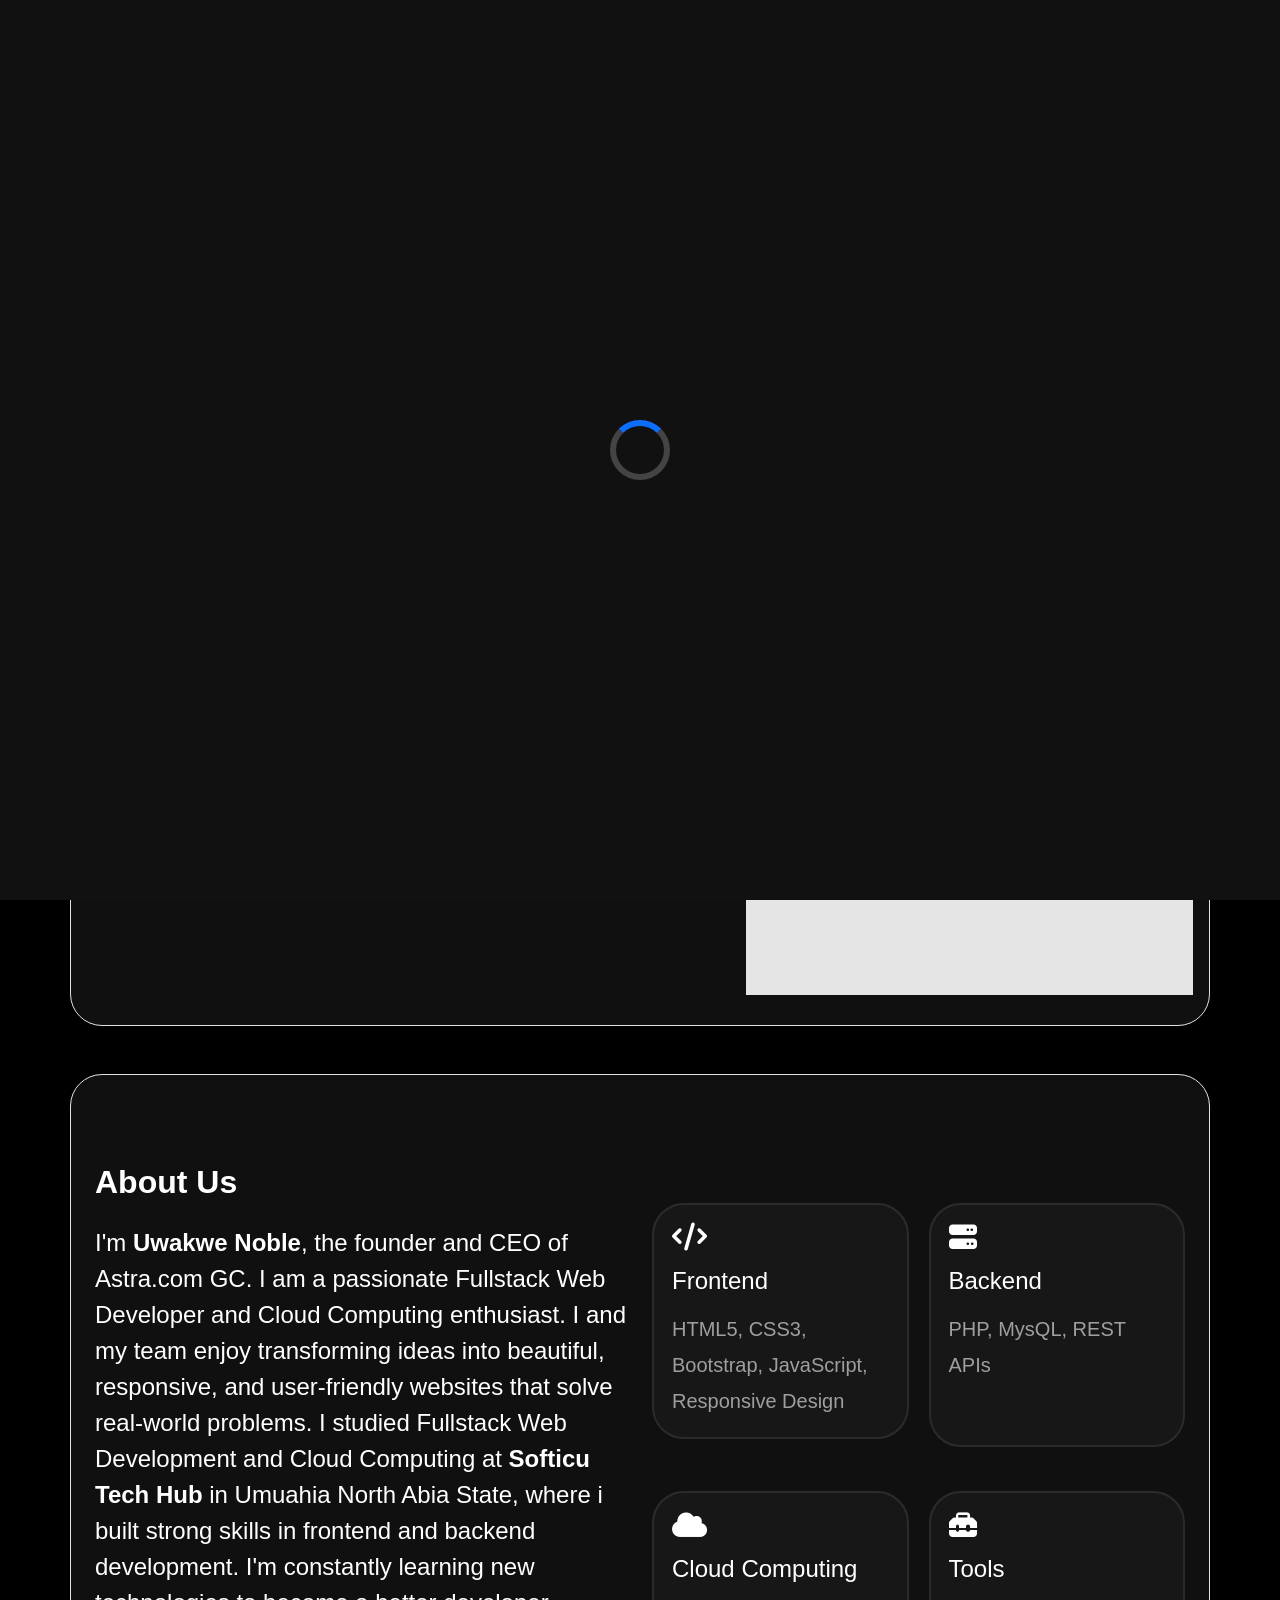
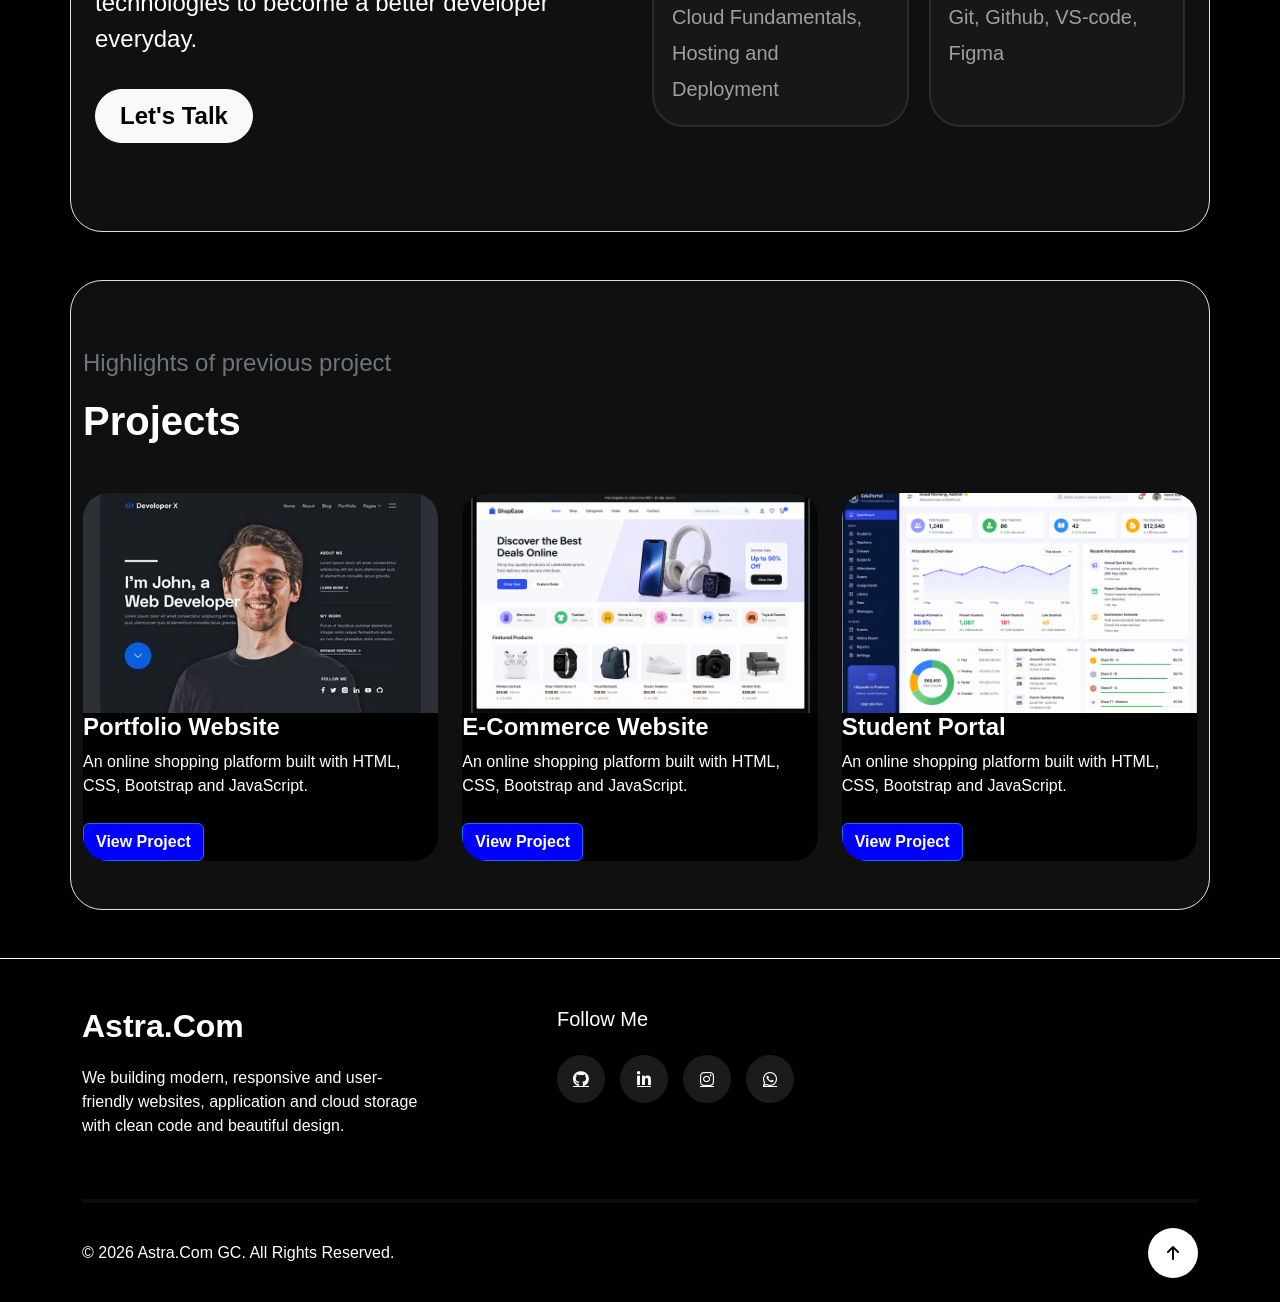
==== index.html @ ccfd7651 "Add Astra Tech portfolio website" ====
<!DOCTYPE html>
<html lang="en">

<head>
    <meta charset="UTF-8">
    <meta name="viewport" content="width=device-width, initial-scale=1.0">

    <title>Astra</title>

    <!-- Bootstrap -->
    <link href="https://cdn.jsdelivr.net/npm/bootstrap@5.3.7/dist/css/bootstrap.min.css" rel="stylesheet">

    <!-- Font Awesome -->
    <link rel="stylesheet" href="https://cdnjs.cloudflare.com/ajax/libs/font-awesome/6.7.2/css/all.min.css">

    <!-- main css -->
    <link rel="stylesheet" href="styles/main-style.css">
    <link rel="stylesheet" href="styles/modal.css">
    <link rel="stylesheet" href="styles/loader.css">


    <!-- javascript -->
    <script src="script/modal.js"></script>
    <script src="script/loader.js"></script>
    <script src="script/validation.js"></script>
    <script src="script/contact.js"></script>

    <!-- AOS -->
    <link href="https://unpkg.com/aos@2.3.4/dist/aos.css" rel="stylesheet">

</head>

<body>

    <div id="preloader">
        <div class="loader"></div>
    </div>


    <div class="container-lg main-box border rounded-5 my-5 px-3" id="#navbar">
        <nav class="navbar navbar-expand-lg navbar-dark py-4 px-5">

            <div class="container-fluid" data-aos="fade-up">
                <a class="navbar-brand fw-bold fs-2" href="#">
                    Astra<span>.Com</span>
                </a>

                <div class="collapse navbar-collapse" id="menu">

                    <ul class="navbar-nav mx-auto">

                        <li class="nav-item">
                            <a href="#contact" class="nav-link fw-bold fs-5"  aria-label=" Contact">Contact</a>
                        </li>

                        <li class="nav-item">
                            <a href="#project" class="nav-link fw-bold fs-5" aria-label="Projects">Projects</a>
                        </li>

                        <li class="nav-item">
                            <a href="https://t.me/AstraC0mpany" class="nav-link fw-bold fs-5"  aria-label="team">Join Telegram</a>
                        </li>

                    </ul>

                    <a href="https://mail.google.com/mail/?view=cm&fs=1&to=astrahubc@gmail.com&su=Project%20Inquiry" target="_blank" rel="noopener noreferrer" class="btn btn-light rounded-pill px-4">
                        Hire Me
                    </a>
                
                </div>

            </div>

        </nav>

    <!-- HERO-->
        <section class="hero" data-aos="fade-right">
            <div class="row align-items-center">
                <div class="col-lg-7 g-4">  
                    <p class="text-secondary fs-4">
                        Full Stack Developer
                    </p>

                    <h4 class="display-3 fw-bold">
                        Building
                        <br>
                        Modern
                        <br>
                        Web Experiences
                    </h4>

                    <p class="lead mt-4">
                        We design and develop modern,
                        responsive and high-performance
                        websites, apps and clouds using HTML, CSS,
                        Bootstrap, JavaScript and PHP.
                    </p>

                    <div class="mt-5 g-5">
                        <a href="#project" class="btn btn-outline-light btn-lg rounded-pill px-5 mb-3">
                            View My Work
                        </a>

                        <a href="other-services.html" class="btn btn-outline-light btn-lg rounded-pill px-5 mb-3">
                            Other services
                        </a>
                    </div>

                </div>  

                    <div class="col-lg-5 text-center">  
                        <img src="images/profilex.jpg" alt="Profile photo" class="img-fluid hero-im mt-3 rounded-5...">   
                    </div>

            </div>

        </section>
    </div>


    <!-- about and skills -->
    <div class="container-lg main-box rounded-5 border border-1 p-4" data-aos="fade-left">
        <section class="py-5">
            <div class="row align-items-center">

                <div class="col-lg-6" id="about-text">
                    <h2 class="section-title mt-3 fw-bold">About Us</h2>

                    <p class="about-text mt-4 fs-4">
                        I'm <strong>Uwakwe Noble</strong>, the founder and CEO of Astra.com  GC. 
                        I am a passionate Fullstack Web Developer and Cloud Computing enthusiast. I and my team enjoy transforming ideas into beautiful, responsive, and user-friendly websites that solve real-world problems. I studied Fullstack Web Development and Cloud Computing at <strong>Softicu Tech Hub</strong> in Umuahia North Abia State, where i built strong skills in frontend and backend development. I'm constantly learning new technologies to become a better developer everyday.
                    </p>

                    <a href="https://t.me/AstraC0mpany" class="btn btn-light mt-3 mb-3 px-4 py-2 rounded-pill fs-4">Let's Talk</a>

                </div>

                <div class="col-lg-6">

                    <div class="skills-container">
                        <div class="skill-card mt-4 rounded-5 fs-5 fw-2 mb-2">
                            <i class="fa-solid fa-code fs-3 mb-3"></i>
                            <h4>Frontend</h4>
                            <p>HTML5, CSS3, Bootstrap, JavaScript, Responsive Design</p>
                        </div>

                        <div class="skill-card mt-4 rounded-5 fs-5 fw-2 ">
                            <i class="fa-solid fa-server fs-3 mb-3"></i>
                            <h4>Backend</h4>
                            <p>PHP, MysQL, REST APIs</p>
                        </div>

                        <div class="skill-card mt-4 rounded-5 fs-5 fw-2 ">
                            <i class="fa-solid fa-cloud fs-3 mb-3"></i>
                            <h4>Cloud Computing</h4>
                            <p>Cloud Fundamentals, Hosting and Deployment</p>
                        </div>

                        <div class="skill-card mt-4 rounded-5 fs-5 fw-2 ">
                            <i class="fa-solid fa-toolbox fs-3 mb-3"></i>
                            <h4>Tools</h4>
                            <p>Git, Github, VS-code, Figma</p>
                        </div>
                    </div>

                </div>
            </div>

        </section>

    </div>
    


    <!-- projects -->

    <div class="container-lg main-box rounded-5 mt-5 border border-1" id="project">
        <section class="projects py-5 mt-3" id="project">
        
            <div class="section-title mb-5">
                <p class="text-secondary fs-4">Highlights of previous project</p>
                <h2 class="display-6 fw-bold">Projects</h2>
            </div>
        
            <div class="row g-4">
        
                <!-- Card 1 -->
                <div class="col-md-4">
        
                    <div class="project-card" data-aos="zoom-in">
                        <img src="images/Portfolio Website.jpg" alt="Project Image">
                    
                        <h4>Portfolio Website</h4>
                    
                        <p>An online shopping platform built with HTML, CSS, Bootstrap and JavaScript.</p>
                    
                        <button class="btn btn-primary" data-bs-toggle="modal" data-bs-target="#projectModal"
                            onclick="openProjectModal(this)">
                            View Project
                        </button>
                    </div>

                </div>
        
                
                <!-- Card 2 -->
                <div class="col-md-4">

                    <div class="project-card" data-aos="zoom-in">
                        <img src="images/E-commerce Website.png" alt="Project Image">
                    
                        <h4>E-Commerce Website</h4>
                    
                        <p>An online shopping platform built with HTML, CSS, Bootstrap and JavaScript.</p>
                    
                        <button class="btn btn-primary" data-bs-toggle="modal" data-bs-target="#projectModal"
                            onclick="openProjectModal(this)">
                            View Project
                        </button>
                    </div>
        
                </div>
        

                <!-- Card 3 -->
                <div class="col-md-4">
        
                    <div class="project-card" data-aos="zoom-in">
                        <img src="images/Student Portal.png" alt="Project Image">
                    
                        <h4 class="mb-2">Student Portal</h4>
                    
                        <p>An online shopping platform built with HTML, CSS, Bootstrap and JavaScript.</p>
                    
                        <button class="btn btn-primary" data-bs-toggle="modal" data-bs-target="#projectModal"
                            onclick="openProjectModal(this)">
                            View Project
                        </button>
                    </div>
        
                </div>
        
            </div>
        
        </section>
    </div>


    <!-- footer -->
    
    <footer class="footer mt-5" data-aos="fade-up">
    
        <div class="container mt-5 mb-4">
    
            <div class="row gy-5">
    
                <!-- Brand -->
    
                <div class="col-lg-5">
    
                    <h2 class="footer-logo">
                        Astra<span>.Com</span>
                    </h2>
    
                    <p class="footer-text">
                        We building modern, responsive and user-friendly
                        websites, application and cloud storage with clean code and beautiful design.
                    </p>
    
                </div>
    
    
                <!-- Social -->
    
                <div class="col-lg-4">
    
                    <h5 class="mb-4">Follow Me</h5>
    
                    <div class="footer-social">
                        <a href="https://github.com/freshynoble-hub" aria-label="Github Profile"><i class="fab fa-github"></i></a>
                        
                        <a href="https://www.LinkedIn.com/in/noble-c-4a9157367?utm"  aria-label="LinkedIn Profile"><i class="fab fa-linkedin-in"></i></a>

                        <a href="https://Instagram.com/astra.c0m" aria-label="Instagram Profile"><i class="fab fa-instagram"></i></a>
                        
                        <a href="https://wa.me/2349112857046" aria-label="Instagram Profile"><i class="fab fa-whatsapp"></i></a>
                    </div>
    
                </div>
    
            </div>
    
            <hr>
    
            <div class="d-flex flex-column flex-md-row justify-content-between align-items-center">
    
                <p class="mb-2 mb-md-0">
                    © 2026 Astra.Com GC. All Rights Reserved.
                </p>
    
                <a href="#navbar"  aria-label="top btn" class="top-btn rounded-5">
                    <i class="fas fa-arrow-up"></i>
                </a>
    
            </div>
    
        </div>
    
    </footer>
    
    <!-- Modal -->
    <div class="modal fade" id="projectModal" tabindex="-1">
        <div class="modal-dialog modal-lg">
            <div class="modal-content">

                <div class="modal-header">
                    <h5 class="modal-title" id="projectTitle">Next Up</h5>
                    <button type="button" class="btn-close" data-bs-dismiss="modal" aria-label="btn close"></button>
                </div>

                <div class="modal-body">
                    <img id="projectImage" class="img-fluid mb-3" alt="" src="">
                    <p id="projectDescription"></p>
                </div>

            </div>
        </div>
    </div>
    
    <!-- bootsstrap -->
    <script src="https://cdn.jsdelivr.net/npm/bootstrap@5.3.0/dist/js/bootstrap.bundle.min.js"></script>

    <!-- AOS -->
    <script src="https://unpkg.com/aos@2.3.4/dist/aos.js"></script>

    <script>
        AOS.init({
            duration: 1000,
            easing: "ease-in-out",
            once: false,
            mirror: true
        });

        window.addEventListener("load", function () {
            AOS.refresh();
        });
    </script>

    </body>
</html>
---- styles/main-style.css ----
* {
    margin: 0;
    padding: 0;
    box-sizing: border-box;
}

body {
    background:black;
    font-family: Arial, Helvetica, sans-serif;
    color: white;
}

.main-box {
    border-color: #2f2f2f;
    border: 2px;
    background: #101010;
}

.navbar {
    position: sticky;
    z-index: 999;
    background: rgba(16, 16, 16, .85);
    border-radius: 20px;
}

.navbar-brand span {
    color: white;
}

.nav-link {
    color: white;
    margin-left: 20px;
}

.nav-link:hover {
    color: #2f2f2f;
}

.hero {
    padding: 30px 0;
}

.hero p {
    color: white;
}

.hero-img {
    width: 100%;
    max-width: 380px;
    border-radius: 30px;
}

.icons a {
    width: 55px;
    height: 55px;
    display: inline-flex;
    align-items: center;
    justify-content: center;
    border: 1px solid #2f2f2f;
    border-radius: 50%;
    color: white;
    text-decoration: none;
    margin-right: 15px;
    transition: .3s;
    font-size: 22px;
}

.icons a:hover {
    background: white;
    color: black;
}

.btn {
    font-weight: bold;
}



/* about and skills */

.section-subtitle {
    color: #9f9f9f;
    letter-spacing: 2px;
}


.skills-container {
    display: grid;
    grid-template-columns: repeat(2, 1fr);
    gap: 20px;
}

.skill-card {
    background: #171717;
    border: 2px solid #2b2b2b;
    padding: 18px;
    transition: .4s;
}

.skill-card:hover {
    transform: translateY(4px);
    border-color: #fff;
    box-shadow: 0 20px 40px rgba(255, 255, 255, .08);
}

.skill-card i {
    color: #fff;
}

.skill-card h4 {
    margin-bottom: 15px;
    font-weight: 200;
}

.skill-card p {
    color: #9f9f9f;
    margin: 0;
    line-height: 1.8;
}



/* project */

.project-card {
    background: black;
    border-radius: 25px;
    overflow: hidden;
    transition: .4s;
}

.project-card img {
    height: 220px;
    width: 100%;
    object-fit: cover;
    background-size: cover;
}

.project-card h4 {
    font-weight: bold;
}

.project-card p {
    color: white;
    margin-bottom: 25px;
}

.project-card:hover {
    transform: translateY(-12px);
    box-shadow: 0 15px 40px rgba(156, 156, 156, 0.08);
}

.active-card {
    background: #2f2f2f;
}

.active-card p {
    color: white;
}

.active-card h4 {
    color: white;
}

.profile-card {
    padding: 20px;
    background: #151515;
    border-radius: 30px;
    border: 1px solid #2d2d2d;
}

.project-card .btn {
    color: white;
    background-color: blue;
}


/* footer */

.footer {
    border-top: 1px solid white;
}
.footer-logo {
    font-weight: 700;
    margin-bottom: 20px;
}

.footer-logo span {
    color: white;
}

.footer-text {
    color: white;
    max-width: 350px;
}

.footer-links li {
    margin-bottom: 15px;
}

.footer-links a {
    text-decoration: none;
    color: white;
    transition: .3s;
}

.footer-links a:hover {
    color: #fff;
    padding-left: 8px;
}

.footer-social {
    display: flex;
    gap: 15px;
    margin-top: 20px;
}

.footer-social a {
    width: 48px;
    height: 48px;
    display: flex;
    justify-content: center;
    align-items: center;
    border-radius: 50%;
    background: #1b1b1b;
    color: white;
    transition: .4s;
}

.footer-social a:hover {
    background: #fff;
    color: white;
    transform: translateY(-6px);
}

.footer hr {
    margin: 45px 0 25px;
    border: 2px solid #2f2f2f;
}

.top-btn {
    width: 50px;
    height: 50px;
    display: flex;
    justify-content: center;
    align-items: center;
    background: white;
    color: #000;
    text-decoration: none;
    transition: .4s;
}

.top-btn:hover {
    transform: translateY(-5px);
}
---- styles/modal.css ----
/* Modal */
.modal-content {
    background-color: #1e1e1e;
    color: #fff;
    border-radius: 15px;
    border: none;
}

.modal-header {
    border-bottom: 1px solid #444;
}

.modal-footer {
    border-top: 1px solid #444;
}

.modal-title {
    font-weight: bold;
    color: #fff;
}

.modal-body {
    width: 100%;
    max-height: 400px;
    object-fit: cover;
}

.btn-close {
    filter: invert(1);
}

#projectImage {
    width: 100%;
    border-radius: 10px;
    margin-bottom: 15px;
}

#projectDescription {
    line-height: 1.7;
    font-size: 16px;
}
---- styles/loader.css ----
/* Preloader */
#preloader {
    position: fixed;
    inset: 0;
    background: #111;
    display: flex;
    justify-content: center;
    align-items: center;
    z-index: 9999;
}

.loader {
    width: 60px;
    height: 60px;
    border: 6px solid #444;
    border-top: 6px solid #0d6efd;
    border-radius: 50%;
    animation: spin 1s linear infinite;
}

@keyframes spin {
    100% {
        transform: rotate(360deg);
    }
}
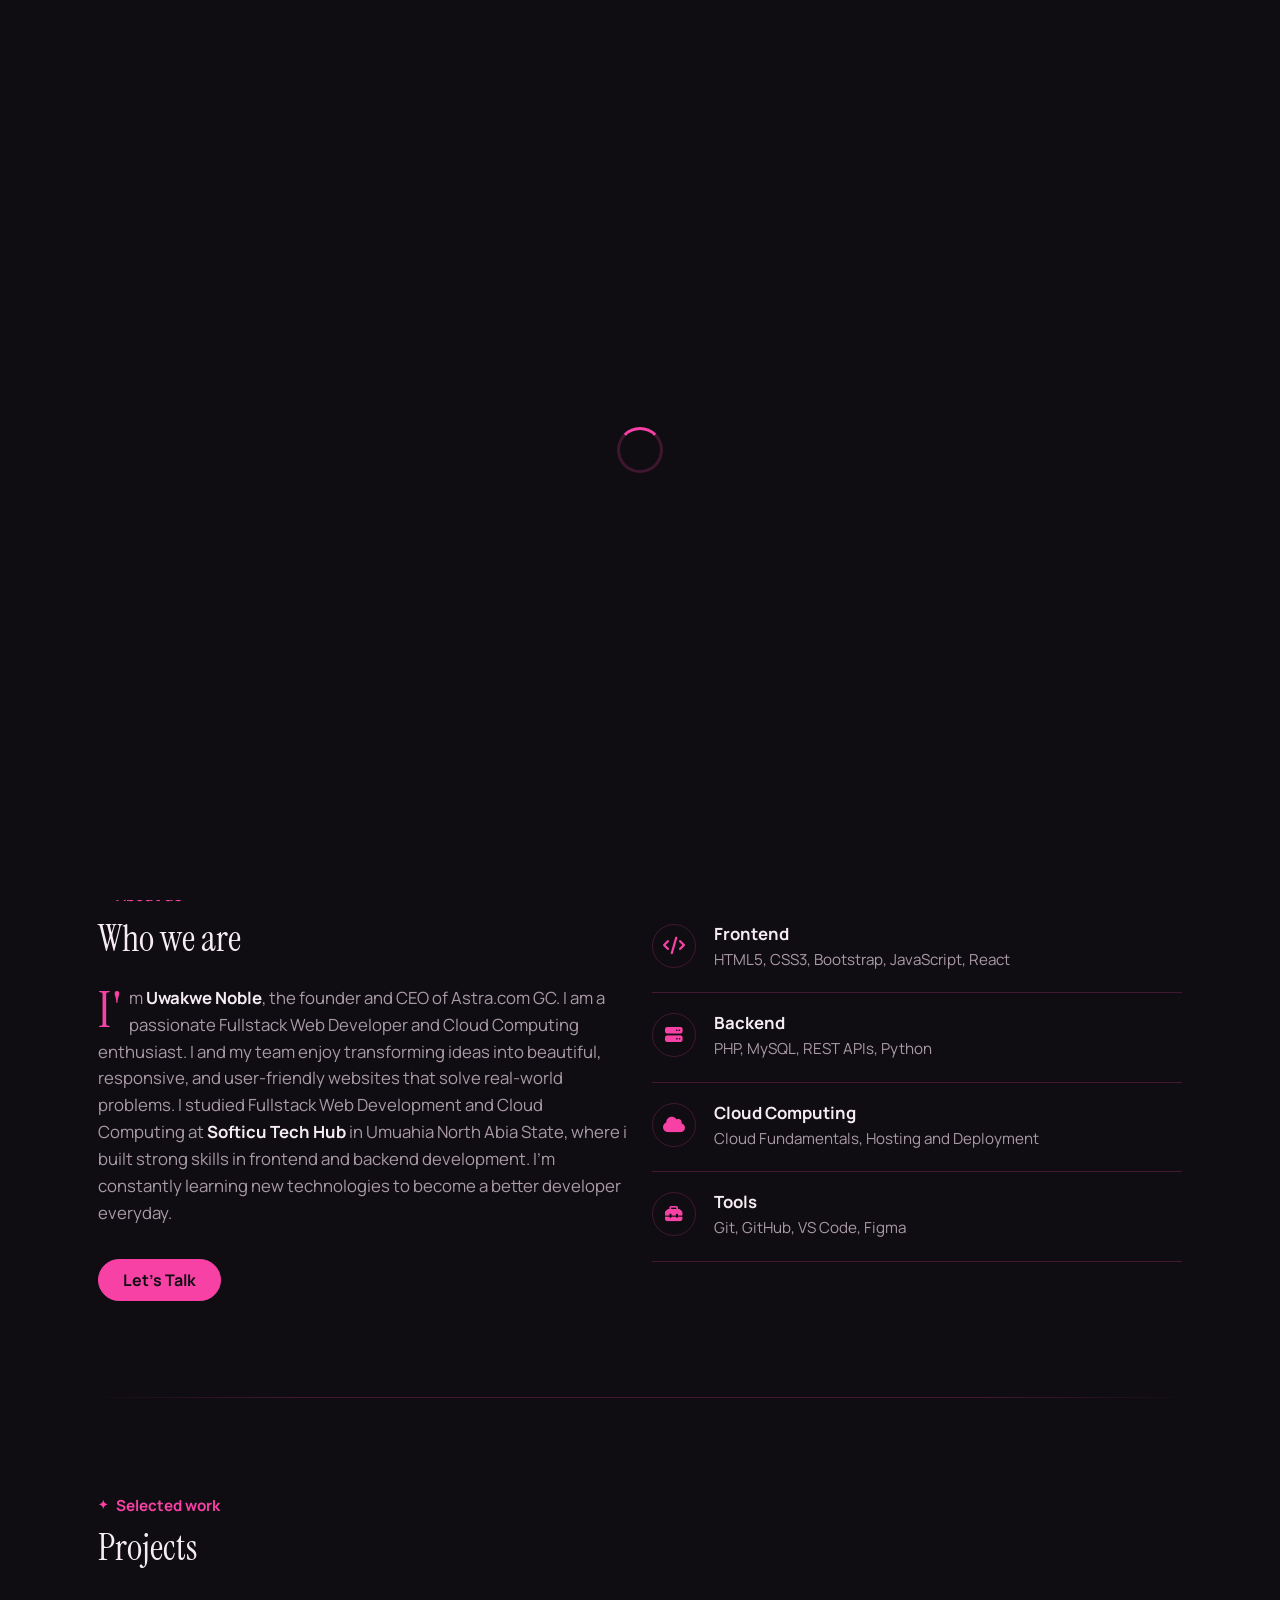
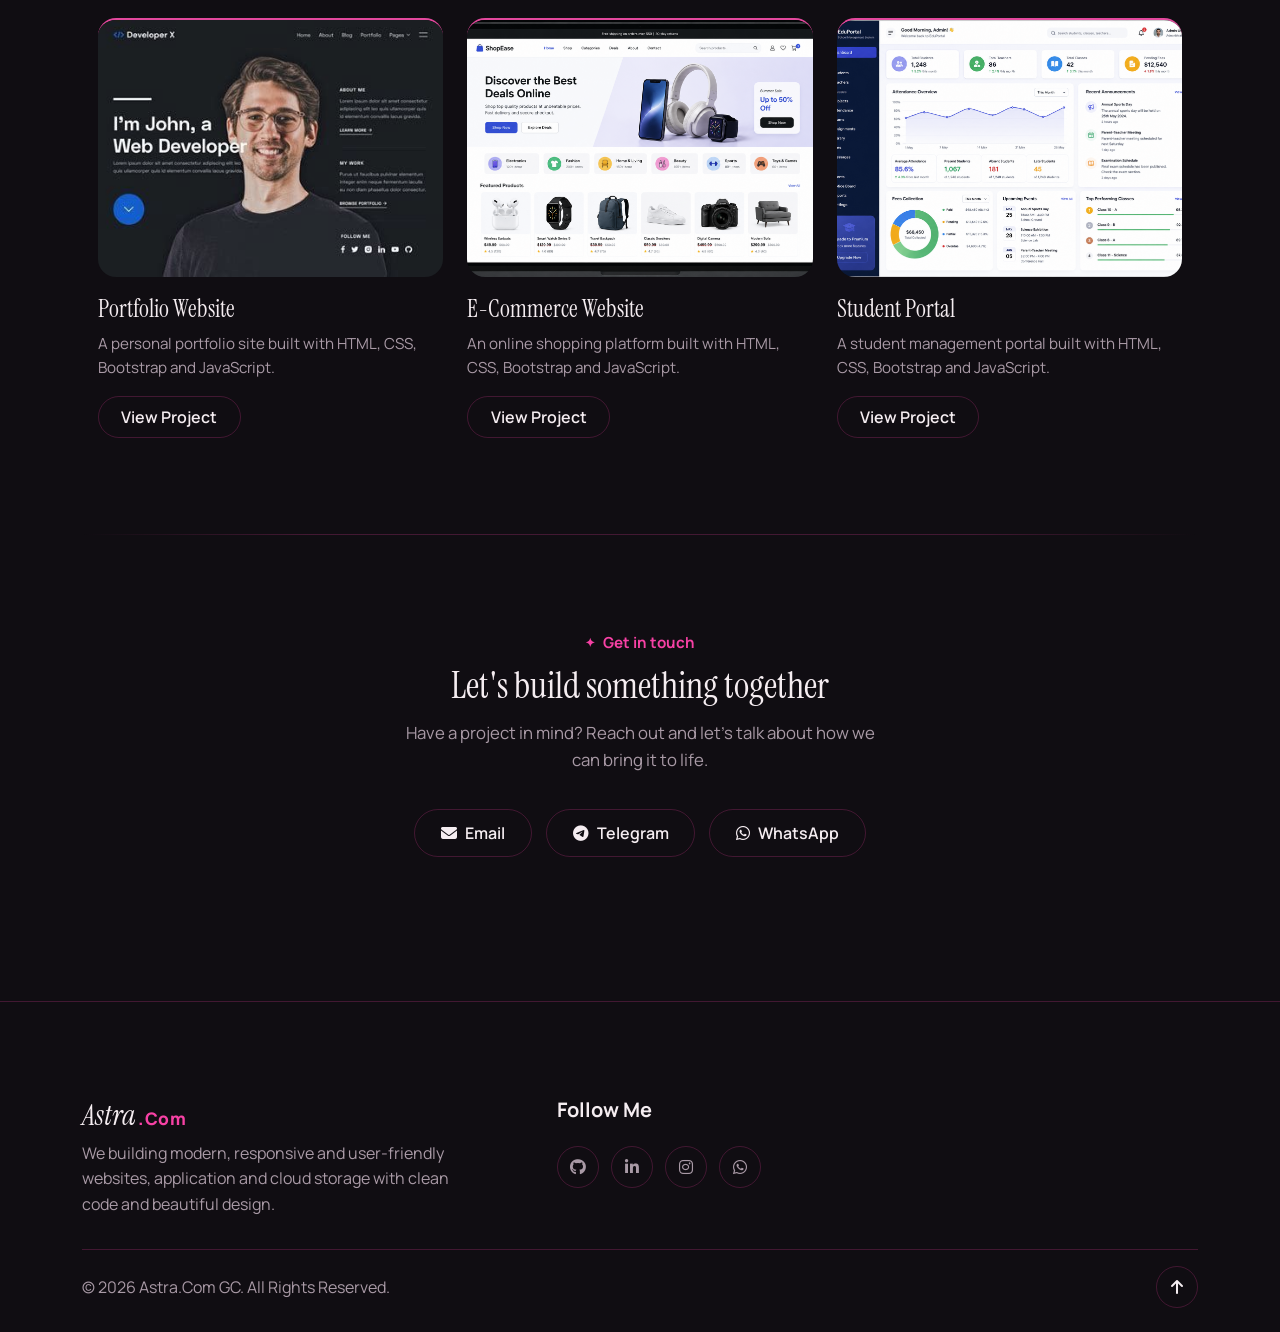
==== commit aa781cbb: "Redesign index.html: rose-pink theme, glassmorphic navbar, refreshed logo, working contact section" ====
--- a/index.html
+++ b/index.html
@@ -37,12 +37,12 @@
     </div>
 
 
-    <div class="container-lg main-box border rounded-5 my-5 px-3" id="#navbar">
-        <nav class="navbar navbar-expand-lg navbar-dark py-4 px-5">
-
-            <div class="container-fluid" data-aos="fade-up">
+    <div class="container-lg" id="navbar">
+        <nav class="navbar navbar-expand-lg navbar-dark py-4 px-lg-3">
+
+            <div class="container-fluid">
                 <a class="navbar-brand fw-bold fs-2" href="#">
-                    Astra<span>.Com</span>
+                    Astra<span>.C0m</span>
                 </a>
 
                 <div class="collapse navbar-collapse" id="menu">
@@ -50,7 +50,7 @@
                     <ul class="navbar-nav mx-auto">
 
                         <li class="nav-item">
-                            <a href="#contact" class="nav-link fw-bold fs-5"  aria-label=" Contact">Contact</a>
+                            <a href="#contact" class="nav-link fw-bold fs-5" aria-label="Contact">Contact</a>
                         </li>
 
                         <li class="nav-item">
@@ -58,35 +58,37 @@
                         </li>
 
                         <li class="nav-item">
-                            <a href="https://t.me/AstraC0mpany" class="nav-link fw-bold fs-5"  aria-label="team">Join Telegram</a>
+                            <a href="https://t.me/AstraC0mpany" class="nav-link fw-bold fs-5" aria-label="team">Join
+                                Telegram</a>
                         </li>
 
                     </ul>
 
-                    <a href="https://mail.google.com/mail/?view=cm&fs=1&to=astrahubc@gmail.com&su=Project%20Inquiry" target="_blank" rel="noopener noreferrer" class="btn btn-light rounded-pill px-4">
+                    <a href="https://mail.google.com/mail/?view=cm&fs=1&to=astrahubc@gmail.com&su=Project%20Inquiry"
+                        target="_blank" rel="noopener noreferrer" class="btn btn-light rounded-pill px-4">
                         Hire Me
                     </a>
-                
+
                 </div>
 
             </div>
 
         </nav>
 
-    <!-- HERO-->
-        <section class="hero" data-aos="fade-right">
+        <!-- HERO-->
+        <section class="hero" data-aos="fade-up">
             <div class="row align-items-center">
-                <div class="col-lg-7 g-4">  
+                <div class="col-lg-7 g-4">
                     <p class="text-secondary fs-4">
-                        Full Stack Developer
+                        <span class="star-mark">&#10022;</span> Full Stack Developer
                     </p>
 
                     <h4 class="display-3 fw-bold">
                         Building
                         <br>
-                        Modern
+                        modern web
                         <br>
-                        Web Experiences
+                        experiences
                     </h4>
 
                     <p class="lead mt-4">
@@ -106,60 +108,82 @@
                         </a>
                     </div>
 
-                </div>  
-
-                    <div class="col-lg-5 text-center">  
-                        <img src="images/profilex.jpg" alt="Profile photo" class="img-fluid hero-im mt-3 rounded-5...">   
-                    </div>
+                </div>
+
+                <div class="col-lg-5">
+                    <div class="hero-im-wrap">
+                        <img src="images/profilex.jpg" alt="Portrait of Uwakwe Noble" class="img-fluid hero-im">
+                        <div class="hero-badge"><span class="star-mark" style="font-size: 1.4rem;">&#10022;</span></div>
+                    </div>
+                </div>
 
             </div>
 
         </section>
     </div>
 
+    <div class="container-lg">
+        <div class="section-divider"></div>
+    </div>
+
 
     <!-- about and skills -->
-    <div class="container-lg main-box rounded-5 border border-1 p-4" data-aos="fade-left">
-        <section class="py-5">
+    <div class="container-lg">
+        <section class="about-block" data-aos="fade-up">
             <div class="row align-items-center">
 
                 <div class="col-lg-6" id="about-text">
-                    <h2 class="section-title mt-3 fw-bold">About Us</h2>
-
-                    <p class="about-text mt-4 fs-4">
-                        I'm <strong>Uwakwe Noble</strong>, the founder and CEO of Astra.com  GC. 
-                        I am a passionate Fullstack Web Developer and Cloud Computing enthusiast. I and my team enjoy transforming ideas into beautiful, responsive, and user-friendly websites that solve real-world problems. I studied Fullstack Web Development and Cloud Computing at <strong>Softicu Tech Hub</strong> in Umuahia North Abia State, where i built strong skills in frontend and backend development. I'm constantly learning new technologies to become a better developer everyday.
+                    <p class="section-kicker"><span class="star-mark">&#10022;</span> About us</p>
+                    <h2 class="section-title mb-4">Who we are</h2>
+
+                    <p class="about-text">
+                        I'm <strong>Uwakwe Noble</strong>, the founder and CEO of Astra.com GC.
+                        I am a passionate Fullstack Web Developer and Cloud Computing enthusiast. I and my team enjoy
+                        transforming ideas into beautiful, responsive, and user-friendly websites that solve real-world
+                        problems. I studied Fullstack Web Development and Cloud Computing at <strong>Softicu Tech
+                            Hub</strong> in Umuahia North Abia State, where i built strong skills in frontend and
+                        backend development. I'm constantly learning new technologies to become a better developer
+                        everyday.
                     </p>
 
-                    <a href="https://t.me/AstraC0mpany" class="btn btn-light mt-3 mb-3 px-4 py-2 rounded-pill fs-4">Let's Talk</a>
-
-                </div>
-
-                <div class="col-lg-6">
+                    <a href="https://t.me/AstraC0mpany" class="btn btn-light mt-3 px-4 py-2 rounded-pill fs-6">Let's
+                        Talk</a>
+
+                </div>
+
+                <div class="col-lg-6 mt-5 mt-lg-0">
 
                     <div class="skills-container">
-                        <div class="skill-card mt-4 rounded-5 fs-5 fw-2 mb-2">
-                            <i class="fa-solid fa-code fs-3 mb-3"></i>
-                            <h4>Frontend</h4>
-                            <p>HTML5, CSS3, Bootstrap, JavaScript, Responsive Design</p>
+                        <div class="skill-card">
+                            <i class="fa-solid fa-code"></i>
+                            <div>
+                                <h4>Frontend</h4>
+                                <p>HTML5, CSS3, Bootstrap, JavaScript, React</p>
+                            </div>
                         </div>
 
-                        <div class="skill-card mt-4 rounded-5 fs-5 fw-2 ">
-                            <i class="fa-solid fa-server fs-3 mb-3"></i>
-                            <h4>Backend</h4>
-                            <p>PHP, MysQL, REST APIs</p>
+                        <div class="skill-card">
+                            <i class="fa-solid fa-server"></i>
+                            <div>
+                                <h4>Backend</h4>
+                                <p>PHP, MySQL, REST APIs, Python</p>
+                            </div>
                         </div>
 
-                        <div class="skill-card mt-4 rounded-5 fs-5 fw-2 ">
-                            <i class="fa-solid fa-cloud fs-3 mb-3"></i>
-                            <h4>Cloud Computing</h4>
-                            <p>Cloud Fundamentals, Hosting and Deployment</p>
+                        <div class="skill-card">
+                            <i class="fa-solid fa-cloud"></i>
+                            <div>
+                                <h4>Cloud Computing</h4>
+                                <p>Cloud Fundamentals, Hosting and Deployment</p>
+                            </div>
                         </div>
 
-                        <div class="skill-card mt-4 rounded-5 fs-5 fw-2 ">
-                            <i class="fa-solid fa-toolbox fs-3 mb-3"></i>
-                            <h4>Tools</h4>
-                            <p>Git, Github, VS-code, Figma</p>
+                        <div class="skill-card">
+                            <i class="fa-solid fa-toolbox"></i>
+                            <div>
+                                <h4>Tools</h4>
+                                <p>Git, GitHub, VS Code, Figma</p>
+                            </div>
                         </div>
                     </div>
 
@@ -169,31 +193,34 @@
         </section>
 
     </div>
-    
+
+    <div class="container-lg">
+        <div class="section-divider"></div>
+    </div>
 
 
     <!-- projects -->
 
-    <div class="container-lg main-box rounded-5 mt-5 border border-1" id="project">
-        <section class="projects py-5 mt-3" id="project">
-        
-            <div class="section-title mb-5">
-                <p class="text-secondary fs-4">Highlights of previous project</p>
-                <h2 class="display-6 fw-bold">Projects</h2>
-            </div>
-        
+    <div class="container-lg" id="project">
+        <section class="projects" data-aos="fade-up">
+
+            <p class="section-kicker"><span class="star-mark">&#10022;</span> Selected work</p>
+            <h2 class="section-title mb-5">Projects</h2>
+
             <div class="row g-4">
-        
+
                 <!-- Card 1 -->
                 <div class="col-md-4">
-        
-                    <div class="project-card" data-aos="zoom-in">
-                        <img src="images/Portfolio Website.jpg" alt="Project Image">
-                    
+
+                    <div class="project-card" data-title="Portfolio Website"
+                        data-description="A personal portfolio site built with HTML, CSS, Bootstrap and JavaScript, showcasing projects and skills."
+                        data-image="images/Portfolio Website.jpg">
+                        <img src="images/Portfolio Website.jpg" alt="Portfolio Website project screenshot">
+
                         <h4>Portfolio Website</h4>
-                    
-                        <p>An online shopping platform built with HTML, CSS, Bootstrap and JavaScript.</p>
-                    
+
+                        <p>A personal portfolio site built with HTML, CSS, Bootstrap and JavaScript.</p>
+
                         <button class="btn btn-primary" data-bs-toggle="modal" data-bs-target="#projectModal"
                             onclick="openProjectModal(this)">
                             View Project
@@ -201,113 +228,147 @@
                     </div>
 
                 </div>
-        
-                
+
+
                 <!-- Card 2 -->
                 <div class="col-md-4">
 
-                    <div class="project-card" data-aos="zoom-in">
-                        <img src="images/E-commerce Website.png" alt="Project Image">
-                    
+                    <div class="project-card" data-title="E-Commerce Website"
+                        data-description="An online shopping platform built with HTML, CSS, Bootstrap and JavaScript."
+                        data-image="images/E-commerce Website.png">
+                        <img src="images/E-commerce Website.png" alt="E-Commerce Website project screenshot">
+
                         <h4>E-Commerce Website</h4>
-                    
+
                         <p>An online shopping platform built with HTML, CSS, Bootstrap and JavaScript.</p>
-                    
+
                         <button class="btn btn-primary" data-bs-toggle="modal" data-bs-target="#projectModal"
                             onclick="openProjectModal(this)">
                             View Project
                         </button>
                     </div>
-        
-                </div>
-        
+
+                </div>
+
 
                 <!-- Card 3 -->
                 <div class="col-md-4">
-        
-                    <div class="project-card" data-aos="zoom-in">
-                        <img src="images/Student Portal.png" alt="Project Image">
-                    
-                        <h4 class="mb-2">Student Portal</h4>
-                    
-                        <p>An online shopping platform built with HTML, CSS, Bootstrap and JavaScript.</p>
-                    
+
+                    <div class="project-card" data-title="Student Portal"
+                        data-description="A student management portal built with HTML, CSS, Bootstrap and JavaScript."
+                        data-image="images/Student Portal.png">
+                        <img src="images/Student Portal.png" alt="Student Portal project screenshot">
+
+                        <h4>Student Portal</h4>
+
+                        <p>A student management portal built with HTML, CSS, Bootstrap and JavaScript.</p>
+
                         <button class="btn btn-primary" data-bs-toggle="modal" data-bs-target="#projectModal"
                             onclick="openProjectModal(this)">
                             View Project
                         </button>
                     </div>
-        
-                </div>
-        
-            </div>
-        
+
+                </div>
+
+            </div>
+
         </section>
     </div>
 
+    <div class="container-lg">
+        <div class="section-divider"></div>
+    </div>
+
+    <!-- contact -->
+    <div class="container-lg" id="contact">
+        <section class="contact-section" data-aos="fade-up">
+            <p class="section-kicker"><span class="star-mark">&#10022;</span> Get in touch</p>
+            <h2 class="section-title">Let's build something together</h2>
+            <p class="contact-sub">Have a project in mind? Reach out and let's talk about how we can bring it to life.
+            </p>
+
+            <div class="contact-buttons">
+                <a href="https://mail.google.com/mail/?view=cm&fs=1&to=astrahubc@gmail.com&su=Project%20Inquiry"
+                    target="_blank" rel="noopener noreferrer" class="btn">
+                    <i class="fa-solid fa-envelope"></i> Email
+                </a>
+                <a href="https://t.me/AstraC0mpany" target="_blank" rel="noopener noreferrer" class="btn">
+                    <i class="fa-brands fa-telegram"></i> Telegram
+                </a>
+                <a href="https://wa.me/2349112857046" target="_blank" rel="noopener noreferrer" class="btn">
+                    <i class="fa-brands fa-whatsapp"></i> WhatsApp
+                </a>
+            </div>
+        </section>
+    </div>
+
 
     <!-- footer -->
-    
-    <footer class="footer mt-5" data-aos="fade-up">
-    
+
+    <footer class="footer mt-5">
+
         <div class="container mt-5 mb-4">
-    
+
             <div class="row gy-5">
-    
+
                 <!-- Brand -->
-    
+
                 <div class="col-lg-5">
-    
+
                     <h2 class="footer-logo">
                         Astra<span>.Com</span>
                     </h2>
-    
+
                     <p class="footer-text">
                         We building modern, responsive and user-friendly
                         websites, application and cloud storage with clean code and beautiful design.
                     </p>
-    
-                </div>
-    
-    
+
+                </div>
+
+
                 <!-- Social -->
-    
+
                 <div class="col-lg-4">
-    
+
                     <h5 class="mb-4">Follow Me</h5>
-    
+
                     <div class="footer-social">
-                        <a href="https://github.com/freshynoble-hub" aria-label="Github Profile"><i class="fab fa-github"></i></a>
-                        
-                        <a href="https://www.LinkedIn.com/in/noble-c-4a9157367?utm"  aria-label="LinkedIn Profile"><i class="fab fa-linkedin-in"></i></a>
-
-                        <a href="https://Instagram.com/astra.c0m" aria-label="Instagram Profile"><i class="fab fa-instagram"></i></a>
-                        
-                        <a href="https://wa.me/2349112857046" aria-label="Instagram Profile"><i class="fab fa-whatsapp"></i></a>
-                    </div>
-    
-                </div>
-    
-            </div>
-    
+                        <a href="https://github.com/freshynoble-hub" aria-label="Github Profile"><i
+                                class="fab fa-github"></i></a>
+
+                        <a href="https://www.LinkedIn.com/in/noble-c-4a9157367?utm" aria-label="LinkedIn Profile"><i
+                                class="fab fa-linkedin-in"></i></a>
+
+                        <a href="https://Instagram.com/astra.c0m" aria-label="Instagram Profile"><i
+                                class="fab fa-instagram"></i></a>
+
+                        <a href="https://wa.me/2349112857046" aria-label="WhatsApp"><i class="fab fa-whatsapp"></i></a>
+                    </div>
+
+                </div>
+
+            </div>
+
             <hr>
-    
+
             <div class="d-flex flex-column flex-md-row justify-content-between align-items-center">
-    
+
                 <p class="mb-2 mb-md-0">
                     © 2026 Astra.Com GC. All Rights Reserved.
                 </p>
-    
-                <a href="#navbar"  aria-label="top btn" class="top-btn rounded-5">
+
+                <a href="#navbar" aria-label="top btn" class="top-btn rounded-5">
                     <i class="fas fa-arrow-up"></i>
                 </a>
-    
-            </div>
-    
+
+            </div>
+
         </div>
-    
+
     </footer>
-    
+
     <!-- Modal -->
     <div class="modal fade" id="projectModal" tabindex="-1">
         <div class="modal-dialog modal-lg">
@@ -326,7 +387,7 @@
             </div>
         </div>
     </div>
-    
+
     <!-- bootsstrap -->
     <script src="https://cdn.jsdelivr.net/npm/bootstrap@5.3.0/dist/js/bootstrap.bundle.min.js"></script>
 
@@ -335,16 +396,12 @@
 
     <script>
         AOS.init({
-            duration: 1000,
-            easing: "ease-in-out",
-            once: false,
-            mirror: true
-        });
-
-        window.addEventListener("load", function () {
-            AOS.refresh();
+            duration: 900,
+            easing: "ease-out",
+            once: true
         });
     </script>
 
-    </body>
+</body>
+
 </html>
--- a/styles/main-style.css
+++ b/styles/main-style.css
@@ -1,255 +1,609 @@
+/* Astra — signature rose theme */
+
+@import url('https://fonts.googleapis.com/css2?family=Instrument+Serif:ital@0;1&family=Manrope:wght@400;500;600;700;800&display=swap');
+
+:root {
+    --rose: #F741A5;
+    --rose-deep: #C9328A;
+    --rose-soft: #FAC6E2;
+    --rose-glow: rgba(247, 65, 165, 0.18);
+
+    --bg: #100D12;
+    --bg-alt: #17131A;
+    --panel: #1B1620;
+
+    --text: #F5EDF1;
+    --text-muted: #A99AA6;
+    --hairline: rgba(247, 65, 165, 0.22);
+
+    --font-display: 'Instrument Serif', Georgia, serif;
+    --font-body: 'Manrope', -apple-system, BlinkMacSystemFont, sans-serif;
+}
+
 * {
-    margin: 0;
-    padding: 0;
     box-sizing: border-box;
 }
 
+html {
+    scroll-behavior: smooth;
+}
+
+@media (prefers-reduced-motion: reduce) {
+    html {
+        scroll-behavior: auto;
+    }
+
+    *,
+    *::before,
+    *::after {
+        animation-duration: 0.01ms !important;
+        animation-iteration-count: 1 !important;
+        transition-duration: 0.01ms !important;
+    }
+}
+
 body {
-    background:black;
-    font-family: Arial, Helvetica, sans-serif;
-    color: white;
-}
-
-.main-box {
-    border-color: #2f2f2f;
-    border: 2px;
-    background: #101010;
+    background: var(--bg);
+    color: var(--text);
+    font-family: var(--font-body);
+    font-size: 16px;
+    line-height: 1.6;
+    overflow-x: hidden;
+}
+
+a {
+    text-decoration: none;
+    color: inherit;
+}
+
+::selection {
+    background: var(--rose);
+    color: #100D12;
+}
+
+/* Layered background — subtle glow + soft grain for depth, not flat black */
+body::before {
+    content: "";
+    position: fixed;
+    inset: 0;
+    z-index: -2;
+    background:
+        radial-gradient(ellipse 55% 45% at 12% -5%, var(--rose-glow), transparent 60%),
+        radial-gradient(ellipse 45% 40% at 105% 20%, rgba(247, 65, 165, 0.12), transparent 65%),
+        radial-gradient(ellipse 60% 50% at 50% 115%, rgba(247, 65, 165, 0.08), transparent 60%),
+        linear-gradient(180deg, #100D12 0%, #150F17 50%, #100D12 100%);
+}
+
+body::after {
+    content: "";
+    position: fixed;
+    inset: 0;
+    z-index: -1;
+    opacity: 0.035;
+    pointer-events: none;
+    background-image: url("data:image/svg+xml,%3Csvg xmlns='http://www.w3.org/2000/svg' width='120' height='120'%3E%3Cfilter id='n'%3E%3CfeTurbulence type='fractalNoise' baseFrequency='0.9' numOctaves='2' stitchTiles='stitch'/%3E%3C/filter%3E%3Crect width='100%25' height='100%25' filter='url(%23n)'/%3E%3C/svg%3E");
+}
+
+/* Star mark — the recurring signature device */
+.star-mark {
+    display: inline-block;
+    color: var(--rose);
+    font-size: 0.8em;
+    transform: translateY(-1px);
+}
+
+/* Layout containers */
+.container-lg {
+    max-width: 1140px;
+}
+
+section {
+    position: relative;
+}
+
+#project,
+#contact {
+    scroll-margin-top: 6rem;
+}
+
+.section-divider {
+    height: 1px;
+    background: linear-gradient(90deg, transparent, var(--hairline) 20%, var(--hairline) 80%, transparent);
+    margin: 0 auto;
+    max-width: 1140px;
+}
+
+/* Navbar */
+#navbar {
+    padding-top: 0;
 }
 
 .navbar {
     position: sticky;
+    top: 0.75rem;
     z-index: 999;
-    background: rgba(16, 16, 16, .85);
-    border-radius: 20px;
+    background: rgba(16, 13, 18, 0.65);
+    backdrop-filter: blur(14px);
+    -webkit-backdrop-filter: blur(14px);
+    border: 1px solid var(--hairline);
+    border-radius: 100px;
+    margin-bottom: 1rem;
+}
+
+.navbar-brand {
+    font-family: var(--font-display);
+    font-style: italic;
+    font-size: 1.9rem !important;
+    letter-spacing: 0.5px;
+    color: var(--text);
+    display: inline-flex;
+    align-items: baseline;
+    gap: 0.3rem;
+    transition: text-shadow 0.3s ease;
+}
+
+.navbar-brand::before {
+    content: "\2726";
+    font-style: normal;
+    font-family: var(--font-body);
+    color: var(--rose);
+    font-size: 0.6em;
+    align-self: center;
 }
 
 .navbar-brand span {
-    color: white;
-}
-
-.nav-link {
-    color: white;
-    margin-left: 20px;
-}
-
-.nav-link:hover {
-    color: #2f2f2f;
-}
-
+    color: var(--rose);
+    font-style: normal;
+    font-family: var(--font-body);
+    font-weight: 800;
+    font-size: 0.62em;
+    letter-spacing: 0.5px;
+    align-self: center;
+}
+
+.navbar-brand:hover {
+    text-shadow: 0 0 18px var(--rose-glow);
+    color: var(--text);
+}
+
+.navbar-nav .nav-link {
+    color: var(--text-muted) !important;
+    position: relative;
+    padding-bottom: 4px;
+    transition: color 0.25s ease;
+}
+
+.navbar-nav .nav-link::after {
+    content: "";
+    position: absolute;
+    left: 0;
+    bottom: -2px;
+    width: 100%;
+    height: 1px;
+    background: var(--rose);
+    transform: scaleX(0);
+    transform-origin: left;
+    transition: transform 0.3s ease;
+}
+
+.navbar-nav .nav-link:hover {
+    color: var(--text) !important;
+}
+
+.navbar-nav .nav-link:hover::after {
+    transform: scaleX(1);
+}
+
+.btn-light {
+    background: var(--rose);
+    border: 1px solid var(--rose);
+    color: #100D12;
+    font-family: var(--font-body);
+    font-weight: 700;
+    transition: background 0.25s ease, border-color 0.25s ease, transform 0.2s ease;
+}
+
+.btn-light:hover {
+    background: var(--rose-deep);
+    border-color: var(--rose-deep);
+    color: #fff;
+    transform: translateY(-1px);
+}
+
+/* Hero */
 .hero {
-    padding: 30px 0;
-}
-
-.hero p {
-    color: white;
-}
-
-.hero-img {
+    padding: 5rem 1rem 6rem;
+}
+
+.hero .text-secondary {
+    color: var(--text-muted) !important;
+    display: flex;
+    align-items: center;
+    gap: 0.5rem;
+    font-family: var(--font-body);
+    font-weight: 600;
+    font-size: 1.05rem !important;
+}
+
+.hero h4 {
+    font-family: var(--font-display);
+    font-weight: 400;
+    line-height: 1.05;
+    margin-top: 0.75rem;
+    color: var(--text);
+}
+
+.hero .lead {
+    color: var(--text-muted);
+    max-width: 46ch;
+    font-size: 1.15rem;
+    font-weight: 400;
+}
+
+.btn-outline-light {
+    border: 1.5px solid var(--hairline);
+    color: var(--text);
+    font-family: var(--font-body);
+    font-weight: 600;
+    font-size: 1rem !important;
+    transition: border-color 0.25s ease, background 0.25s ease, color 0.25s ease;
+}
+
+.btn-outline-light:hover {
+    border-color: var(--rose);
+    background: var(--rose-glow);
+    color: var(--text);
+}
+
+.hero .col-lg-5 {
+    display: flex;
+    justify-content: center;
+}
+
+.hero-im-wrap {
+    position: relative;
+    width: min(360px, 80%);
+}
+
+.hero-im-wrap::before {
+    content: "";
+    position: absolute;
+    inset: -18px;
+    border: 1.5px solid var(--rose);
+    border-radius: 40% 60% 55% 45% / 45% 40% 60% 55%;
+    opacity: 0.55;
+}
+
+.hero-im {
     width: 100%;
-    max-width: 380px;
-    border-radius: 30px;
-}
-
-.icons a {
-    width: 55px;
-    height: 55px;
+    aspect-ratio: 1 / 1.05;
+    object-fit: cover;
+    border-radius: 40% 60% 55% 45% / 45% 40% 60% 55% !important;
+    background: var(--panel);
+    border: none;
+    display: block;
+}
+
+.hero-badge {
+    position: absolute;
+    bottom: -6px;
+    right: 6px;
+    width: 52px;
+    height: 52px;
+    border-radius: 50%;
+    background: var(--rose);
+    color: #100D12;
+    display: flex;
+    align-items: center;
+    justify-content: center;
+    font-size: 1.3rem;
+    box-shadow: 0 8px 24px rgba(247, 65, 165, 0.4);
+}
+
+/* About & Skills */
+.about-block {
+    padding: 6rem 1rem;
+}
+
+.section-title {
+    font-family: var(--font-display);
+    font-size: 2.3rem;
+    font-weight: 400;
+    color: var(--text);
+}
+
+.section-kicker {
+    display: flex;
+    align-items: center;
+    gap: 0.5rem;
+    color: var(--rose);
+    font-family: var(--font-body);
+    font-weight: 700;
+    font-size: 0.95rem;
+    margin-bottom: 0.5rem;
+}
+
+.about-text {
+    color: var(--text-muted);
+    font-size: 1.05rem !important;
+    max-width: 56ch;
+}
+
+.about-text::first-letter {
+    font-family: var(--font-display);
+    font-size: 3.2rem;
+    color: var(--rose);
+    float: left;
+    line-height: 0.8;
+    margin: 0.1em 0.12em 0 0;
+}
+
+.about-text strong {
+    color: var(--text);
+    font-weight: 700;
+}
+
+.skills-container {
+    display: flex;
+    flex-direction: column;
+    gap: 0;
+}
+
+.skill-card {
+    display: flex;
+    align-items: flex-start;
+    gap: 1.1rem;
+    padding: 1.25rem 0 !important;
+    border-bottom: 1px solid var(--hairline);
+    margin: 0 !important;
+    border-radius: 0 !important;
+}
+
+.skill-card:first-child {
+    padding-top: 0 !important;
+}
+
+.skill-card i {
+    color: var(--rose);
+    margin: 0 !important;
+    flex-shrink: 0;
+    width: 44px;
+    height: 44px;
+    border: 1.5px solid var(--hairline);
+    border-radius: 50%;
+    display: flex;
+    align-items: center;
+    justify-content: center;
+    font-size: 1.1rem !important;
+}
+
+.skill-card h4 {
+    font-family: var(--font-body);
+    font-weight: 700;
+    font-size: 1.05rem;
+    margin-bottom: 0.25rem;
+    color: var(--text);
+}
+
+.skill-card p {
+    color: var(--text-muted);
+    margin-bottom: 0;
+    font-size: 0.95rem;
+}
+
+/* Projects */
+.projects {
+    padding: 6rem 1rem;
+}
+
+.project-card {
+    background: transparent;
+    border-radius: 0;
+}
+
+.project-card img {
+    width: 100%;
+    aspect-ratio: 4 / 3;
+    object-fit: cover;
+    border-radius: 18px;
+    background: var(--panel);
+    border-top: 2px solid var(--rose);
+    filter: grayscale(15%);
+    transition: filter 0.3s ease, transform 0.4s ease;
+}
+
+.project-card:hover img {
+    filter: grayscale(0%);
+    transform: translateY(-4px);
+}
+
+.project-card h4 {
+    font-family: var(--font-display);
+    font-size: 1.5rem;
+    font-weight: 400;
+    margin-top: 1.1rem;
+    color: var(--text);
+}
+
+.project-card p {
+    color: var(--text-muted);
+    font-size: 0.95rem;
+}
+
+.project-card .btn-primary {
+    background: transparent;
+    border: 1.5px solid var(--hairline);
+    color: var(--text);
+    font-weight: 600;
+    padding: 0.5rem 1.4rem;
+    border-radius: 100px;
+    transition: border-color 0.25s ease, background 0.25s ease;
+}
+
+.project-card .btn-primary:hover {
+    border-color: var(--rose);
+    background: var(--rose-glow);
+}
+
+/* Contact */
+.contact-section {
+    padding: 6rem 1rem;
+    text-align: center;
+}
+
+.contact-section .section-kicker {
+    justify-content: center;
+}
+
+.contact-section .section-title {
+    margin-bottom: 0.75rem;
+}
+
+.contact-section p.contact-sub {
+    color: var(--text-muted);
+    max-width: 48ch;
+    margin: 0 auto 2.2rem;
+    font-size: 1.05rem;
+}
+
+.contact-buttons {
+    display: flex;
+    justify-content: center;
+    flex-wrap: wrap;
+    gap: 0.9rem;
+}
+
+.contact-buttons .btn {
+    border: 1.5px solid var(--hairline);
+    color: var(--text);
+    padding: 0.7rem 1.6rem;
+    border-radius: 100px;
+    font-weight: 600;
     display: inline-flex;
     align-items: center;
+    gap: 0.5rem;
+    transition: border-color 0.25s ease, background 0.25s ease, color 0.25s ease;
+}
+
+.contact-buttons .btn:hover {
+    border-color: var(--rose);
+    background: var(--rose);
+    color: #100D12;
+}
+
+/* Footer */
+.footer {
+    border-top: 1px solid var(--hairline);
+    padding-top: 3rem;
+}
+
+.footer-logo {
+    font-family: var(--font-display);
+    font-style: italic;
+    font-size: 1.8rem;
+    display: inline-flex;
+    align-items: baseline;
+    gap: 0.15rem;
+}
+
+.footer-logo span {
+    color: var(--rose);
+    font-style: normal;
+    font-family: var(--font-body);
+    font-weight: 800;
+    font-size: 0.6em;
+    letter-spacing: 0.5px;
+}
+
+.footer-text {
+    color: var(--text-muted);
+    max-width: 40ch;
+}
+
+.footer h5 {
+    font-family: var(--font-body);
+    font-weight: 700;
+}
+
+.footer-social {
+    display: flex;
+    gap: 0.75rem;
+}
+
+.footer-social a {
+    width: 42px;
+    height: 42px;
+    border: 1.5px solid var(--hairline);
+    border-radius: 50%;
+    display: flex;
+    align-items: center;
     justify-content: center;
-    border: 1px solid #2f2f2f;
+    color: var(--text-muted);
+    transition: border-color 0.25s ease, color 0.25s ease, background 0.25s ease;
+}
+
+.footer-social a:hover {
+    border-color: var(--rose);
+    color: #100D12;
+    background: var(--rose);
+}
+
+.footer hr {
+    border-color: var(--hairline);
+    opacity: 1;
+}
+
+.footer p {
+    color: var(--text-muted);
+}
+
+.top-btn {
+    width: 42px;
+    height: 42px;
+    border: 1.5px solid var(--hairline);
     border-radius: 50%;
-    color: white;
-    text-decoration: none;
-    margin-right: 15px;
-    transition: .3s;
-    font-size: 22px;
-}
-
-.icons a:hover {
-    background: white;
-    color: black;
-}
-
-.btn {
-    font-weight: bold;
-}
-
-
-
-/* about and skills */
-
-.section-subtitle {
-    color: #9f9f9f;
-    letter-spacing: 2px;
-}
-
-
-.skills-container {
-    display: grid;
-    grid-template-columns: repeat(2, 1fr);
-    gap: 20px;
-}
-
-.skill-card {
-    background: #171717;
-    border: 2px solid #2b2b2b;
-    padding: 18px;
-    transition: .4s;
-}
-
-.skill-card:hover {
-    transform: translateY(4px);
-    border-color: #fff;
-    box-shadow: 0 20px 40px rgba(255, 255, 255, .08);
-}
-
-.skill-card i {
-    color: #fff;
-}
-
-.skill-card h4 {
-    margin-bottom: 15px;
-    font-weight: 200;
-}
-
-.skill-card p {
-    color: #9f9f9f;
-    margin: 0;
-    line-height: 1.8;
-}
-
-
-
-/* project */
-
-.project-card {
-    background: black;
-    border-radius: 25px;
-    overflow: hidden;
-    transition: .4s;
-}
-
-.project-card img {
-    height: 220px;
-    width: 100%;
-    object-fit: cover;
-    background-size: cover;
-}
-
-.project-card h4 {
-    font-weight: bold;
-}
-
-.project-card p {
-    color: white;
-    margin-bottom: 25px;
-}
-
-.project-card:hover {
-    transform: translateY(-12px);
-    box-shadow: 0 15px 40px rgba(156, 156, 156, 0.08);
-}
-
-.active-card {
-    background: #2f2f2f;
-}
-
-.active-card p {
-    color: white;
-}
-
-.active-card h4 {
-    color: white;
-}
-
-.profile-card {
-    padding: 20px;
-    background: #151515;
-    border-radius: 30px;
-    border: 1px solid #2d2d2d;
-}
-
-.project-card .btn {
-    color: white;
-    background-color: blue;
-}
-
-
-/* footer */
-
-.footer {
-    border-top: 1px solid white;
-}
-.footer-logo {
-    font-weight: 700;
-    margin-bottom: 20px;
-}
-
-.footer-logo span {
-    color: white;
-}
-
-.footer-text {
-    color: white;
-    max-width: 350px;
-}
-
-.footer-links li {
-    margin-bottom: 15px;
-}
-
-.footer-links a {
-    text-decoration: none;
-    color: white;
-    transition: .3s;
-}
-
-.footer-links a:hover {
-    color: #fff;
-    padding-left: 8px;
-}
-
-.footer-social {
-    display: flex;
-    gap: 15px;
-    margin-top: 20px;
-}
-
-.footer-social a {
-    width: 48px;
-    height: 48px;
-    display: flex;
+    display: flex;
+    align-items: center;
     justify-content: center;
-    align-items: center;
-    border-radius: 50%;
-    background: #1b1b1b;
-    color: white;
-    transition: .4s;
-}
-
-.footer-social a:hover {
-    background: #fff;
-    color: white;
-    transform: translateY(-6px);
-}
-
-.footer hr {
-    margin: 45px 0 25px;
-    border: 2px solid #2f2f2f;
-}
-
-.top-btn {
-    width: 50px;
-    height: 50px;
-    display: flex;
-    justify-content: center;
-    align-items: center;
-    background: white;
-    color: #000;
-    text-decoration: none;
-    transition: .4s;
+    color: var(--text);
+    transition: border-color 0.25s ease, background 0.25s ease;
 }
 
 .top-btn:hover {
-    transform: translateY(-5px);
+    border-color: var(--rose);
+    background: var(--rose-glow);
+}
+
+/* Responsive ------------------------------------------------------------------- */
+@media (max-width: 991px) {
+    .hero {
+        padding: 3rem 1rem 3.5rem;
+        text-align: center;
+    }
+
+    .hero .lead {
+        margin-left: auto;
+        margin-right: auto;
+    }
+
+    .hero .col-lg-5 {
+        margin-top: 2.5rem;
+    }
+
+    .about-block,
+    .projects,
+    .contact-section {
+        padding: 3.5rem 1rem;
+    }
+
+    .section-title {
+        font-size: 1.9rem;
+    }
+}
+
+/* Accessibility: visible focus */
+a:focus-visible,
+button:focus-visible {
+    outline: 2px solid var(--rose);
+    outline-offset: 3px;
 }
--- a/styles/modal.css
+++ b/styles/modal.css
@@ -1,41 +1,35 @@
-/* Modal */
 .modal-content {
-    background-color: #1e1e1e;
-    color: #fff;
-    border-radius: 15px;
-    border: none;
+    background: #1B1620;
+    border: 1px solid rgba(247, 65, 165, 0.25);
+    border-radius: 20px;
+    color: #F5EDF1;
 }
 
 .modal-header {
-    border-bottom: 1px solid #444;
-}
-
-.modal-footer {
-    border-top: 1px solid #444;
+    border-bottom: 1px solid rgba(247, 65, 165, 0.2);
 }
 
 .modal-title {
-    font-weight: bold;
-    color: #fff;
+    font-family: 'Instrument Serif', Georgia, serif;
+    font-size: 1.6rem;
+    font-weight: 400;
 }
 
-.modal-body {
-    width: 100%;
-    max-height: 400px;
-    object-fit: cover;
+.modal-body img {
+    border-radius: 12px;
+    border-top: 2px solid #F741A5;
+}
+
+.modal-body p {
+    color: #A99AA6;
+    margin-top: 1rem;
 }
 
 .btn-close {
-    filter: invert(1);
+    filter: invert(1) grayscale(100%) brightness(1.2);
+    opacity: 0.7;
 }
 
-#projectImage {
-    width: 100%;
-    border-radius: 10px;
-    margin-bottom: 15px;
-}
-
-#projectDescription {
-    line-height: 1.7;
-    font-size: 16px;
+.btn-close:hover {
+    opacity: 1;
 }
--- a/styles/loader.css
+++ b/styles/loader.css
@@ -1,25 +1,30 @@
-/* Preloader */
 #preloader {
     position: fixed;
     inset: 0;
-    background: #111;
+    z-index: 9999;
+    background: #100D12;
     display: flex;
+    align-items: center;
     justify-content: center;
-    align-items: center;
-    z-index: 9999;
+    transition: opacity 0.5s ease;
+}
+
+#preloader.loaded {
+    opacity: 0;
+    pointer-events: none;
 }
 
 .loader {
-    width: 60px;
-    height: 60px;
-    border: 6px solid #444;
-    border-top: 6px solid #0d6efd;
+    width: 46px;
+    height: 46px;
+    border: 3px solid rgba(247, 65, 165, 0.2);
+    border-top-color: #F741A5;
     border-radius: 50%;
-    animation: spin 1s linear infinite;
+    animation: spin 0.9s linear infinite;
 }
 
 @keyframes spin {
-    100% {
+    to {
         transform: rotate(360deg);
     }
 }
